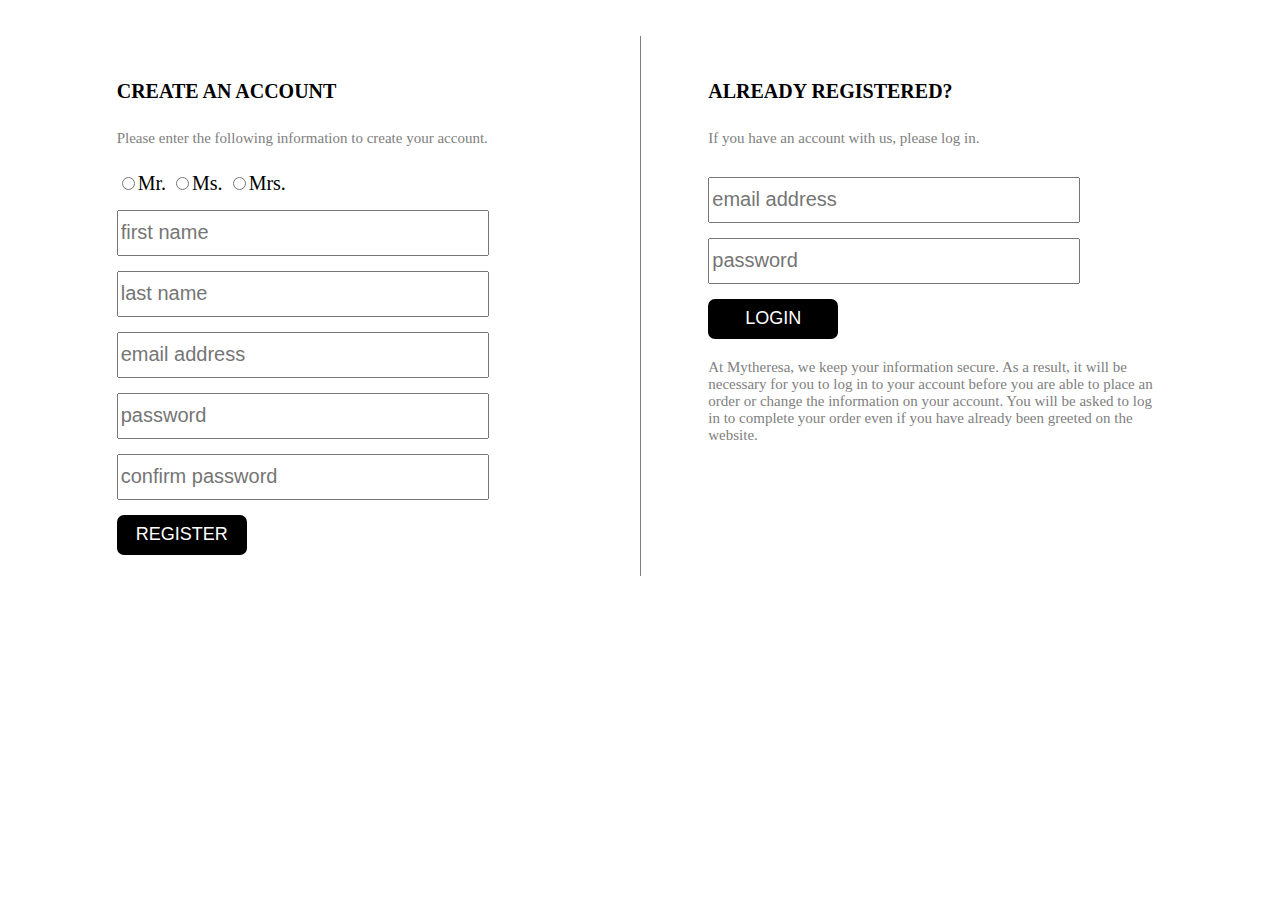
==== Frontend/login_signup.html @ 8cafd3e4 "Login Signup Compelete" ====
<!DOCTYPE html>
<html lang="en">

<head>
    <meta charset="UTF-8">
    <meta http-equiv="X-UA-Compatible" content="IE=edge">
    <meta name="viewport" content="width=device-width, initial-scale=1.0">
    <title>Login/Signup</title>
    <link rel="stylesheet" href="./style/login_signup.css">
</head>

<body>
    <div id="container">
        <div id="signup">
            <div>
                <h4>CREATE AN ACCOUNT</h4>
                <p>Please enter the following information to create your account.</p>
            </div>
            <form>

                <input type="radio" class="mr" value="Mr." name="options">Mr.
                <input type="radio" class="mr" value="Ms." name="options">Ms.
                <input type="radio" class="mr" value="Mrs." name="options">Mrs.<br>
                <input type="text" placeholder="first name" value="" class="field" id="firstName"><br>
                <input type="text" placeholder="last name" value="" class="field" id="lastName"><br>
                <input type="email" placeholder="email address" value="" class="field" id="email"><br>
                <input type="password" placeholder="password" value="" class="field" id="password"><br>
                <input type="password" placeholder="confirm password" value="" class="field" id="confirmpassword"><br>
            </form>
            <button class="sbmt" id="signupform">REGISTER</button>
        </div>
        <div class="vl"></div>
        <div id="login">
            <div>
                <h4>ALREADY REGISTERED?</h4>
                <p>If you have an account with us, please log in.</p>
            </div>
            <form>
                <input type="email" placeholder="email address" value="" class="field" id="lemail"><br>
                <input type="password" placeholder="password" value="" class="field" id="lpassword"><br>
            </form>
            <button class="sbmt" id="loginform">LOGIN</button>
            <p>At Mytheresa, we keep your information secure. As a result, it will be necessary for you to log in to
                your account before you are able to place an order or change the information on your account. You will
                be asked to log in to complete your order even if you have already been greeted on the website.</p>
        </div>
    </div>
</body>
<script src="./script/login_signup.js"></script>

</html>
---- Frontend/style/login_signup.css ----
#container {

    width: 90%;
    margin: auto;
    height: 600px;
    display: flex;
    justify-content: space-between;
}

.vl {
    border-left: 1px solid gray;
    height: 90%;
    position: sticky;
    top: 4%;
    left: 50%;
    margin-left: -3px;

}

#signup {
    width: 40%;

    padding-left: 3%;
    font-size: 20px;
    padding: 4%;
}

p {
    color: gray;
    font-size: 15px;
    margin-top: 20px;
}

input {
    margin-top: 15px;
    font-size: 20px;
}

button {
    margin-top: 15px;
    font-size: 20px;
}

.field {
    width: 80%;
    height: 40px;
}

#login {
    width: 40%;

    padding-left: 3%;
    padding: 4%;
    font-size: 20px;
}

.sbmt {
    height: 40px;
    width: 130px;
    font-size: 18px;
    border: none;
    background-color: black;
    color: white;
    border-radius: 7px;
}
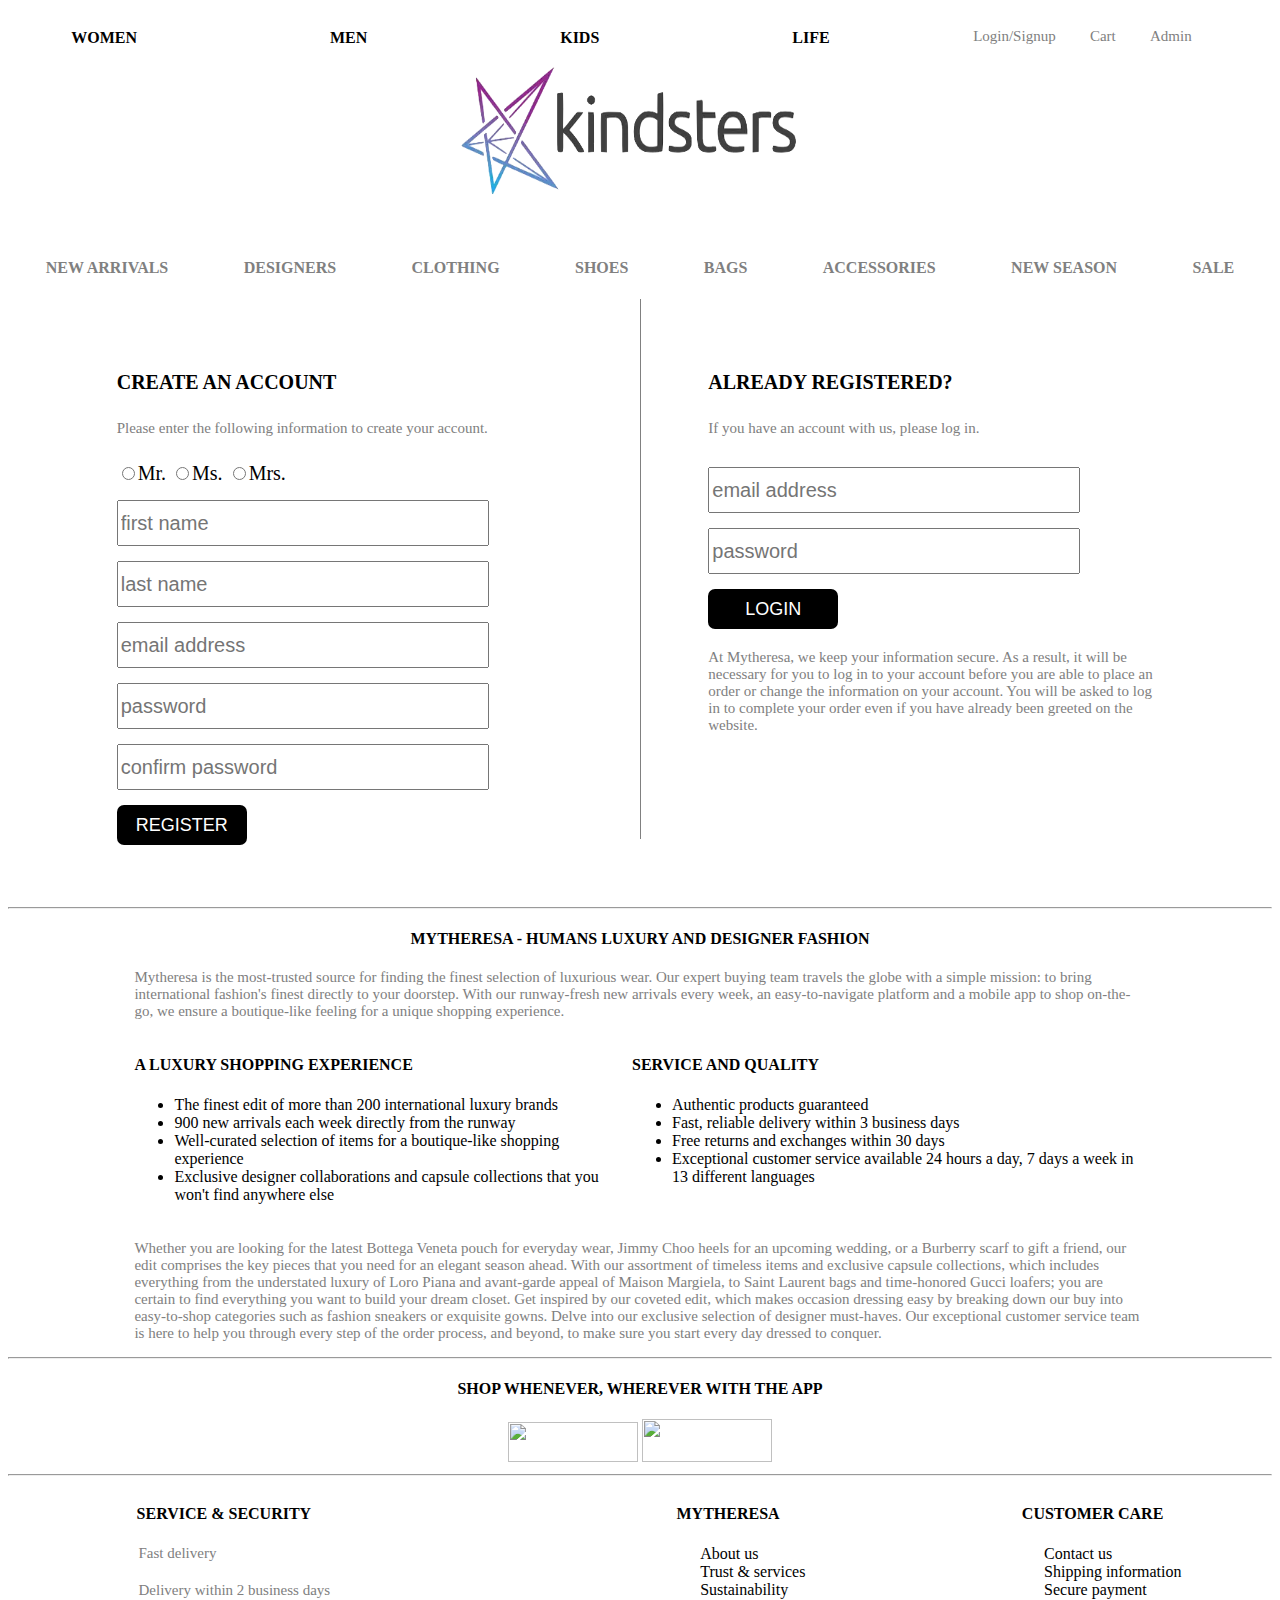
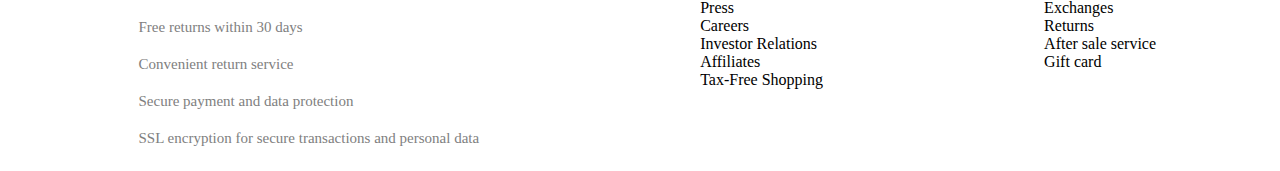
==== commit 1a4d2683: "adding complete project" ====
--- a/Frontend/login_signup.html
+++ b/Frontend/login_signup.html
@@ -7,9 +7,12 @@
     <meta name="viewport" content="width=device-width, initial-scale=1.0">
     <title>Login/Signup</title>
     <link rel="stylesheet" href="./style/login_signup.css">
+    <link rel="stylesheet" href="./style/nav.css">
+    <link rel="stylesheet" href="./style/footer.css">
 </head>
 
 <body>
+    <div id="navbar"></div>
     <div id="container">
         <div id="signup">
             <div>
@@ -45,7 +48,9 @@
                 be asked to log in to complete your order even if you have already been greeted on the website.</p>
         </div>
     </div>
+    <hr>
+    <div id="footer"></div>
 </body>
-<script src="./script/login_signup.js"></script>
+<script type="module" src="./script/login_signup.js"></script>
 
 </html>--- a/Frontend/style/nav.css
+++ b/Frontend/style/nav.css
@@ -0,0 +1,48 @@
+#firstNav {
+
+    display: flex;
+    justify-content: space-around;
+    height: 50px;
+}
+
+#firstNav1 {
+
+    display: flex;
+    justify-content: space-between;
+    width: 60%;
+}
+
+#firstNav2 {
+
+    display: flex;
+    justify-content: space-around;
+    width: 20%;
+    color: gray;
+}
+
+#secondNav {
+
+    height: 180px;
+    align-items: center;
+
+
+}
+
+#secondNav img {
+
+    width: 30%;
+    height: 100%;
+    margin-left: 35%;
+
+}
+
+#thirdNav {
+    display: flex;
+    justify-content: space-around;
+    color: gray;
+}
+
+a {
+    text-decoration: none;
+    color: gray;
+}--- a/Frontend/style/footer.css
+++ b/Frontend/style/footer.css
@@ -0,0 +1,47 @@
+#footer1 {
+    width: 80%;
+    margin: auto;
+
+}
+
+#fst h4 {
+    text-align: center;
+}
+
+#second {
+    display: flex;
+    justify-content: space-around;
+}
+
+#apps {
+    width: 130px;
+    height: 40px;
+}
+
+#app1 {
+
+    width: 130px;
+    height: 43px;
+}
+
+#footer2 {
+
+    text-align: center;
+}
+
+#footer3 {
+    display: flex;
+    justify-content: space-around;
+}
+
+#footer3 ul li {
+    list-style: none;
+}
+
+#footer3 h4 {
+    padding-left: 10%;
+}
+
+.ftr {
+    color: grey;
+}